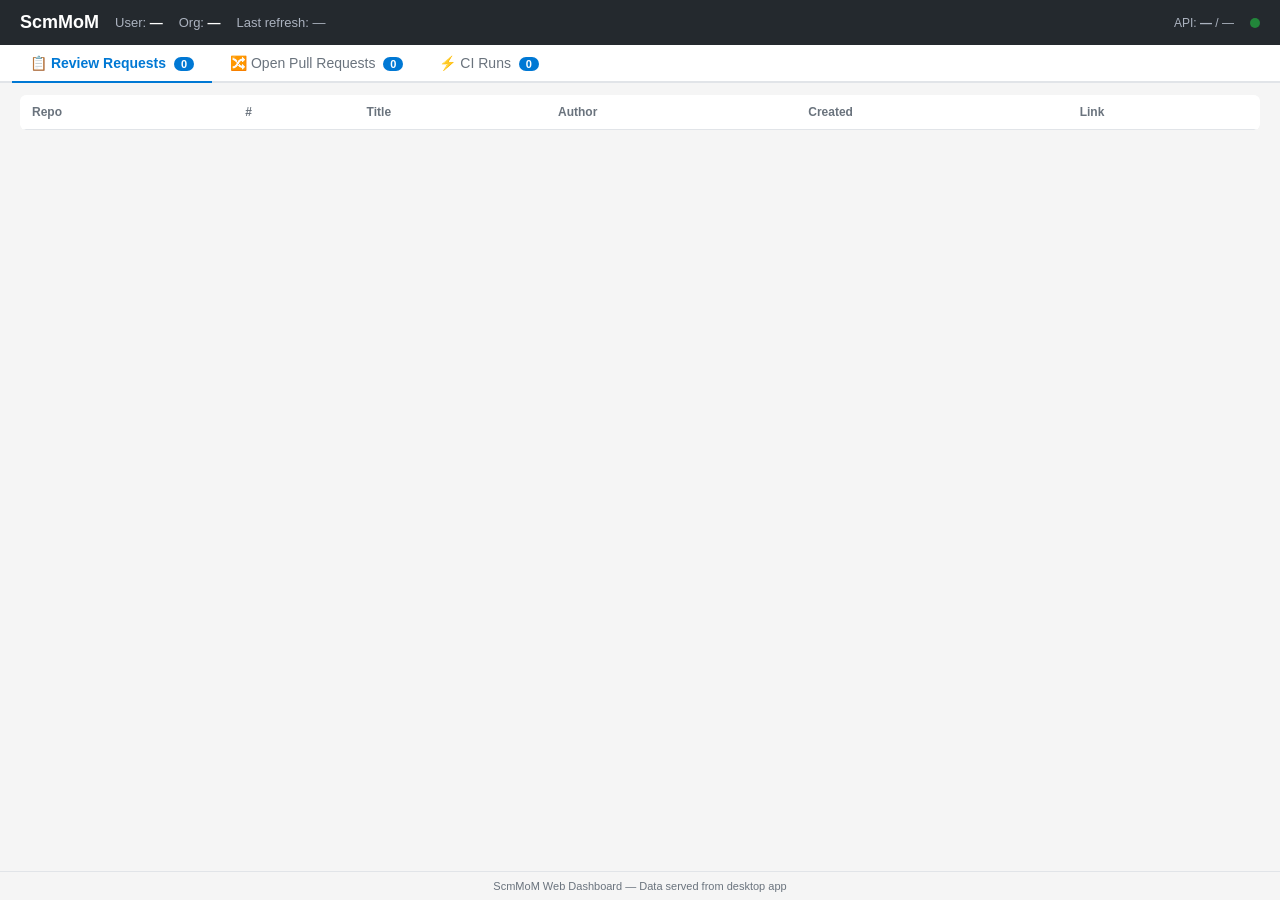
==== src/ScmMoM.UI/wwwroot/index.html @ 1d8272a6 "Phases 1-3: Rename BPM to ScmMoM, multi-SCM abstraction Phase 1 - Quick fixes: - Add Quit button to " ====
<!DOCTYPE html>
<html lang="en">

<head>
    <meta charset="UTF-8">
    <meta name="viewport" content="width=device-width, initial-scale=1.0">
    <title>ScmMoM — Source Code Monitor of Monitors</title>
    <link rel="icon" type="image/png" sizes="128x128" href="favicon.png">
    <link rel="icon" type="image/png" sizes="32x32" href="favicon-32.png">
    <link rel="stylesheet" href="style.css">
</head>

<body>
    <header id="header">
        <div class="header-left">
            <span class="logo">ScmMoM</span>
            <span class="meta">User: <strong id="username">—</strong></span>
            <span class="meta">Org: <strong id="organization">—</strong></span>
            <span class="meta">Last refresh: <span id="lastRefresh">—</span></span>
        </div>
        <div class="header-right">
            <span class="rate-limit">
                API: <strong id="rateLimitRemaining">—</strong> / <span id="rateLimitTotal">—</span>
                <span id="rateLimitReset"></span>
            </span>
            <span class="rate-dot" id="rateDot"></span>
        </div>
    </header>

    <nav class="tabs">
        <button class="tab active" data-tab="reviews">📋 Review Requests <span class="badge"
                id="reviewBadge">0</span></button>
        <button class="tab" data-tab="prs">🔀 Open Pull Requests <span class="badge" id="prBadge">0</span></button>
        <button class="tab" data-tab="actions">⚡ CI Runs <span class="badge" id="actionBadge">0</span></button>
    </nav>

    <main>
        <section id="reviews" class="tab-content active">
            <div class="table-wrap">
                <table>
                    <thead>
                        <tr>
                            <th>Repo</th>
                            <th>#</th>
                            <th>Title</th>
                            <th>Author</th>
                            <th>Created</th>
                            <th>Link</th>
                        </tr>
                    </thead>
                    <tbody id="reviewsBody"></tbody>
                </table>
            </div>
        </section>

        <section id="prs" class="tab-content">
            <div class="table-wrap">
                <table>
                    <thead>
                        <tr>
                            <th>Repo</th>
                            <th>#</th>
                            <th>Title</th>
                            <th>Author</th>
                            <th>Status</th>
                            <th>Updated</th>
                            <th>Link</th>
                        </tr>
                    </thead>
                    <tbody id="prsBody"></tbody>
                </table>
            </div>
            <div id="prDetail" class="detail-panel hidden">
                <h4 id="prDetailHeader"></h4>
                <div id="prComments"></div>
            </div>
        </section>

        <section id="actions" class="tab-content">
            <div class="table-wrap">
                <table>
                    <thead>
                        <tr>
                            <th>Repo</th>
                            <th>Workflow</th>
                            <th>#</th>
                            <th>Actor</th>
                            <th>Status</th>
                            <th>Conclusion</th>
                            <th>Branch</th>
                            <th>Triggered</th>
                            <th>Link</th>
                        </tr>
                    </thead>
                    <tbody id="actionsBody"></tbody>
                </table>
            </div>
            <div id="actionDetail" class="detail-panel hidden">
                <h4 id="actionDetailHeader"></h4>
                <div id="actionAnnotations"></div>
            </div>
        </section>
    </main>

    <footer>
        <span>ScmMoM Web Dashboard — Data served from desktop app</span>
    </footer>

    <script src="app.js"></script>
</body>

</html>
---- src/ScmMoM.UI/wwwroot/style.css ----
:root {
  --bg: #f5f5f5;
  --surface: #ffffff;
  --text: #24292e;
  --text-secondary: #6a737d;
  --border: #e1e4e8;
  --accent: #0078d4;
  --success: #22863a;
  --failure: #cb2431;
  --cancelled: #6a737d;
  --warning: #e36209;
  --header-bg: #24292e;
  --header-text: #ffffff;
}

@media (prefers-color-scheme: dark) {
  :root {
    --bg: #0d1117;
    --surface: #161b22;
    --text: #c9d1d9;
    --text-secondary: #8b949e;
    --border: #30363d;
    --accent: #58a6ff;
    --header-bg: #161b22;
    --header-text: #f0f6fc;
  }
}

* { margin: 0; padding: 0; box-sizing: border-box; }

body {
  font-family: -apple-system, BlinkMacSystemFont, 'Segoe UI', Roboto, sans-serif;
  background: var(--bg);
  color: var(--text);
  min-height: 100vh;
  display: flex;
  flex-direction: column;
}

header {
  background: var(--header-bg);
  color: var(--header-text);
  padding: 12px 20px;
  display: flex;
  justify-content: space-between;
  align-items: center;
}

.header-left, .header-right { display: flex; align-items: center; gap: 16px; }
.logo { font-size: 18px; font-weight: bold; }
.meta { font-size: 13px; color: #abb2bf; }
.meta strong { color: var(--header-text); }
.rate-limit { font-size: 12px; color: #abb2bf; }
.rate-dot {
  width: 10px; height: 10px;
  border-radius: 50%;
  background: #22863a;
  display: inline-block;
}

.tabs {
  display: flex;
  gap: 0;
  border-bottom: 2px solid var(--border);
  background: var(--surface);
  padding: 0 12px;
}

.tab {
  padding: 10px 18px;
  border: none;
  background: none;
  color: var(--text-secondary);
  cursor: pointer;
  font-size: 14px;
  border-bottom: 2px solid transparent;
  margin-bottom: -2px;
  transition: all 0.15s;
}
.tab:hover { color: var(--text); }
.tab.active {
  color: var(--accent);
  border-bottom-color: var(--accent);
  font-weight: 600;
}

.badge {
  background: var(--accent);
  color: #fff;
  border-radius: 10px;
  padding: 1px 7px;
  font-size: 11px;
  font-weight: 600;
  margin-left: 4px;
}

main { flex: 1; padding: 12px 20px; display: flex; flex-direction: column; overflow: hidden; }

.tab-content { display: none; flex-direction: column; flex: 1; overflow: hidden; }
.tab-content.active { display: flex; }

table {
  width: 100%;
  border-collapse: collapse;
  background: var(--surface);
  border-radius: 6px;
  overflow: hidden;
}

.table-wrap {
  overflow-y: auto;
  flex-shrink: 1;
  border-radius: 6px;
}

thead th {
  text-align: left;
  padding: 10px 12px;
  font-size: 12px;
  font-weight: 600;
  color: var(--text-secondary);
  border-bottom: 1px solid var(--border);
  background: var(--surface);
}

tbody tr { cursor: pointer; transition: background 0.1s; }
tbody tr:hover { background: color-mix(in srgb, var(--accent) 8%, var(--surface)); }
tbody tr.selected { background: color-mix(in srgb, var(--accent) 15%, var(--surface)); }

td {
  padding: 8px 12px;
  font-size: 13px;
  border-bottom: 1px solid var(--border);
  white-space: nowrap;
  overflow: hidden;
  text-overflow: ellipsis;
  max-width: 300px;
}

td a {
  color: var(--accent);
  text-decoration: none;
  font-size: 12px;
}
td a:hover { text-decoration: underline; }

.conclusion-success { color: var(--success); font-weight: 600; }
.conclusion-failure { color: var(--failure); font-weight: 600; }
.conclusion-cancelled { color: var(--cancelled); font-weight: 600; }
.conclusion-running { color: var(--warning); font-weight: 600; animation: flash 1s infinite alternate; }

@keyframes flash { from { opacity: 1; } to { opacity: 0.3; } }

.detail-panel {
  margin-top: 12px;
  background: var(--surface);
  border: 1px solid var(--border);
  border-radius: 6px;
  padding: 14px;
  flex: 1;
  overflow-y: auto;
  min-height: 100px;
}
.detail-panel.hidden { display: none; }
.detail-panel h4 { margin-bottom: 10px; font-size: 14px; }

.comment, .annotation {
  border-bottom: 1px solid var(--border);
  padding: 8px 0;
  font-size: 13px;
}
.comment:last-child, .annotation:last-child { border-bottom: none; }
.comment-header, .annotation-header {
  font-size: 12px;
  color: var(--text-secondary);
  margin-bottom: 4px;
}
.comment-header strong, .annotation-header strong { color: var(--text); }
.comment-body, .annotation-message { white-space: pre-wrap; word-break: break-word; }

.annotation-level {
  font-weight: 600;
  font-size: 11px;
  text-transform: uppercase;
  margin-right: 8px;
}
.annotation-level.error { color: var(--failure); }
.annotation-level.warning { color: var(--warning); }
.annotation-level.notice { color: var(--text-secondary); }

footer {
  padding: 8px 20px;
  font-size: 11px;
  color: var(--text-secondary);
  text-align: center;
  border-top: 1px solid var(--border);
}
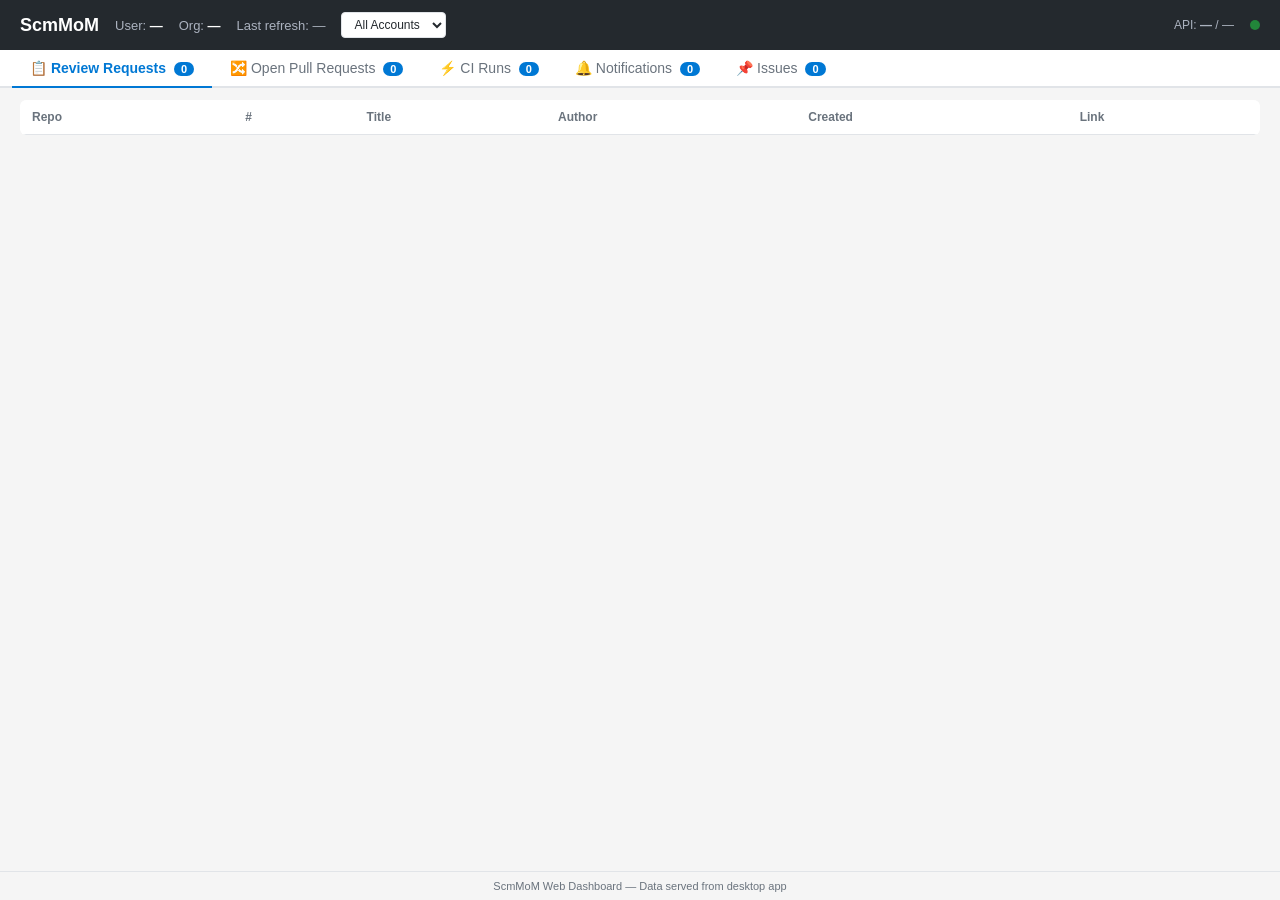
==== commit 95062bb6: "release: 0.1 Multi-account SCM monitoring for GitHub, GitLab, and Gitea.  Desktop dashboard, compact" ====
--- a/src/ScmMoM.UI/wwwroot/index.html
+++ b/src/ScmMoM.UI/wwwroot/index.html
@@ -17,6 +17,9 @@
             <span class="meta">User: <strong id="username">—</strong></span>
             <span class="meta">Org: <strong id="organization">—</strong></span>
             <span class="meta">Last refresh: <span id="lastRefresh">—</span></span>
+            <select id="accountSelector" class="account-select">
+                <option value="">All Accounts</option>
+            </select>
         </div>
         <div class="header-right">
             <span class="rate-limit">
@@ -32,6 +35,9 @@
                 id="reviewBadge">0</span></button>
         <button class="tab" data-tab="prs">🔀 Open Pull Requests <span class="badge" id="prBadge">0</span></button>
         <button class="tab" data-tab="actions">⚡ CI Runs <span class="badge" id="actionBadge">0</span></button>
+        <button class="tab" data-tab="notifications">🔔 Notifications <span class="badge"
+                id="notifBadge">0</span></button>
+        <button class="tab" data-tab="issues">📌 Issues <span class="badge" id="issueBadge">0</span></button>
     </nav>
 
     <main>
@@ -100,6 +106,44 @@
                 <div id="actionAnnotations"></div>
             </div>
         </section>
+
+        <section id="notifications" class="tab-content">
+            <div class="table-wrap">
+                <table>
+                    <thead>
+                        <tr>
+                            <th>Repo</th>
+                            <th>Type</th>
+                            <th>Title</th>
+                            <th>Reason</th>
+                            <th>Updated</th>
+                            <th>Link</th>
+                        </tr>
+                    </thead>
+                    <tbody id="notificationsBody"></tbody>
+                </table>
+            </div>
+        </section>
+
+        <section id="issues" class="tab-content">
+            <div class="table-wrap">
+                <table>
+                    <thead>
+                        <tr>
+                            <th>Repo</th>
+                            <th>#</th>
+                            <th>Title</th>
+                            <th>Author</th>
+                            <th>State</th>
+                            <th>Labels</th>
+                            <th>Updated</th>
+                            <th>Link</th>
+                        </tr>
+                    </thead>
+                    <tbody id="issuesBody"></tbody>
+                </table>
+            </div>
+        </section>
     </main>
 
     <footer>
--- a/src/ScmMoM.UI/wwwroot/style.css
+++ b/src/ScmMoM.UI/wwwroot/style.css
@@ -58,6 +58,16 @@
   display: inline-block;
 }
 
+.account-select {
+  padding: 4px 8px;
+  font-size: 12px;
+  border-radius: 4px;
+  border: 1px solid var(--border);
+  background: var(--surface);
+  color: var(--text);
+  cursor: pointer;
+}
+
 .tabs {
   display: flex;
   gap: 0;
